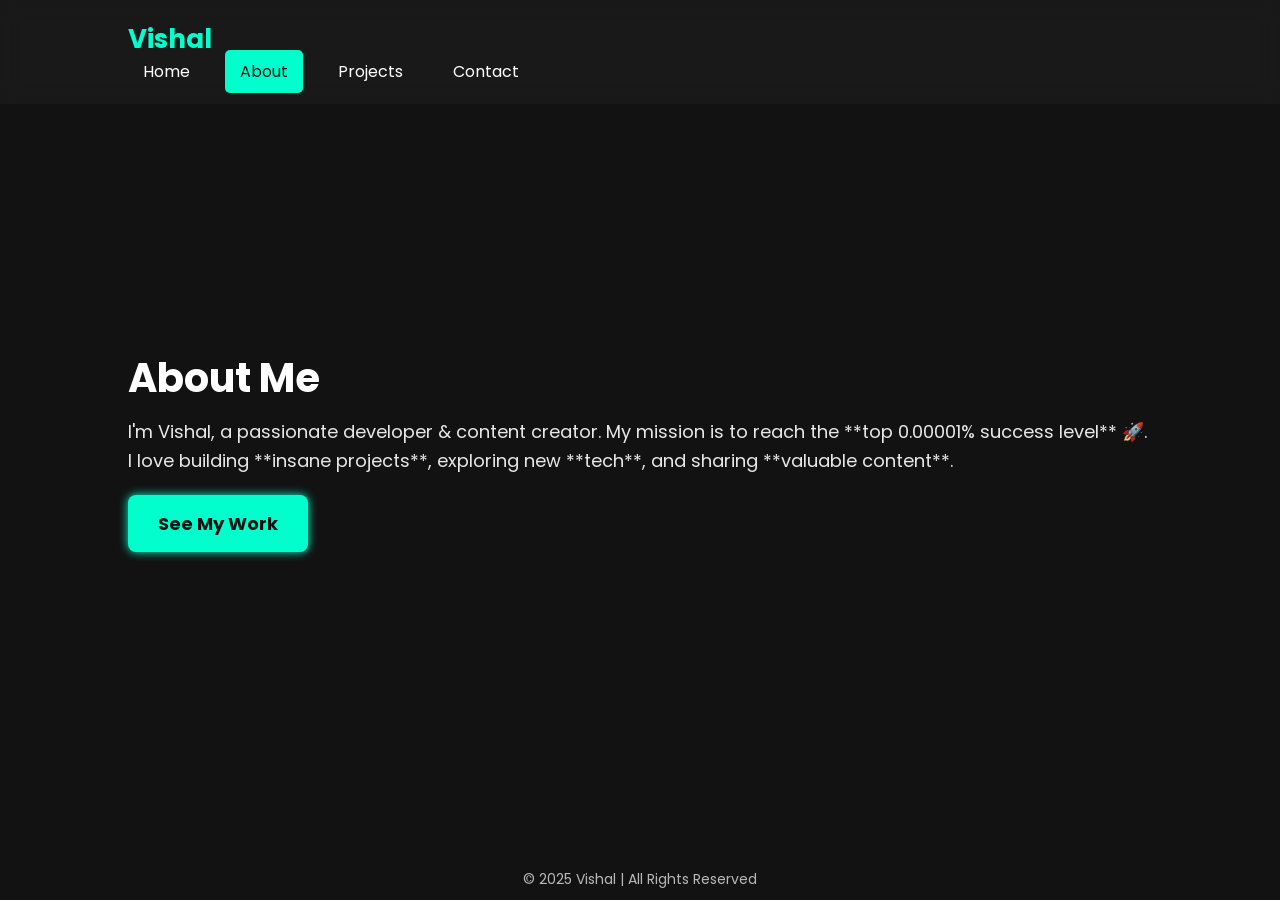
==== about.html @ 32d5eca8 "Add files via upload" ====
<!DOCTYPE html>
<html lang="en">
<head>
    <meta charset="UTF-8">
    <meta name="viewport" content="width=device-width, initial-scale=1.0">
    <title>About | Vishal</title>
    <link rel="stylesheet" href="styles.css">
</head>
<body>

    <!-- 🔥 Navbar -->
    <header>
        <nav>
            <h1>Vishal</h1>
            <ul>
                <li><a href="index.html">Home</a></li>
                <li><a href="about.html" class="active">About</a></li>
                <li><a href="projects.html">Projects</a></li>
                <li><a href="contact.html">Contact</a></li>
            </ul>
        </nav>
    </header>

    <!-- 🔥 About Section -->
    <section class="about">
        <div class="about-left">
            <h2>About Me</h2>
            <p>I'm <span class="highlight">Vishal</span>, a passionate developer & content creator.  
                My mission is to reach the **top 0.00001% success level** 🚀.  
                I love building **insane projects**, exploring new **tech**, and sharing **valuable content**.  
            </p>
            <a href="projects.html" class="btn">See My Work</a>
        </div>
        
    </section>

    <!-- 🔥 Footer -->
    <footer>
        <p>© 2025 Vishal | All Rights Reserved</p>
    </footer>

</body>
</html>
---- styles.css ----
@import url('https://fonts.googleapis.com/css2?family=Poppins:wght@300;400;700&display=swap');

* {
    margin: 0;
    padding: 0;
    box-sizing: border-box;
    font-family: 'Poppins', sans-serif;
}

body {
    background-color: #121212;
    color: #ffffff;
}

/* 🔥 Glassmorphism Navbar */
header {
    position: fixed;
    top: 0;
    width: 100%;
    display: flex;
    justify-content: space-between;
    align-items: center;
    padding: 20px 10%;
    background: rgba(30, 30, 30, 0.6);
    backdrop-filter: blur(10px);
    z-index: 1000;
}

nav h1 {
    font-size: 26px;
    font-weight: 700;
    color: #00ffcc;
}

nav ul {
    list-style: none;
    display: flex;
    gap: 20px;
}

nav ul li a {
    text-decoration: none;
    color: #ffffff;
    padding: 10px 15px;
    border-radius: 5px;
    transition: 0.3s;
}

nav ul li a:hover, .active {
    background: #00ffcc;
    color: #121212;
}

/* 🔥 Hero Section */
.hero {
    display: flex;
    align-items: center;
    justify-content: space-between;
    height: 100vh;
    padding: 0 10%;
    text-align: left;
}

/* Left Side - Text */
.hero-content {
    flex: 1;
}

.hero-content h2 {
    font-size: 30px;
    font-weight: 400;
    opacity: 0.8;
}

.hero-content h1 {
    font-size: 60px;
    font-weight: 700;
    text-transform: uppercase;
}

.hero-content p {
    font-size: 22px;
    margin-top: 10px;
    opacity: 0.9;
}

/* Right Side - Image */
.hero-image {
    flex: 1;
    display: flex;
    justify-content: center;
    align-items: center;
}

.hero-image img {
    width: 300px;
    height: auto;
    border-radius: 50%;
    border: 4px solid #00ffcc;
    box-shadow: 0 0 20px #00ffcc;
    transition: 0.3s;
}

.hero-image img:hover {
    transform: scale(1.05);
}

/* 🔥 About Section */
.about {
    display: flex;
    align-items: center;
    justify-content: space-between;
    height: 100vh;
    padding: 0 10%;
}

/* Left Side - Text */
.about-left {
    flex: 1;
}

.about-left h2 {
    font-size: 40px;
    font-weight: 700;
    margin-bottom: 10px;
}

.about-left p {
    font-size: 18px;
    line-height: 1.6;
    opacity: 0.9;
}

/* Right Side - Image */
.about-right {
    flex: 1;
    display: flex;
    justify-content: center;
    align-items: center;
}

.about-right img {
    width: 280px;
    height: auto;
    border-radius: 50%;
    border: 4px solid #00ffcc;
    box-shadow: 0 0 20px #00ffcc;
    transition: 0.3s;
}

.about-right img:hover {
    transform: scale(1.05);
}

/* 🔥 Projects Section */
.projects {
    height: 100vh;
    display: flex;
    flex-direction: column;
    align-items: center;
    justify-content: center;
    text-align: center;
}

.projects ul {
    list-style: none;
    margin-top: 10px;
}

.projects ul li {
    font-size: 20px;
    margin: 10px 0;
    transition: 0.3s;
}

.projects ul li:hover {
    color: #00ffcc;
    transform: scale(1.05);
}

/* 🔥 Contact Section */
.contact {
    height: 100vh;
    display: flex;
    flex-direction: column;
    align-items: center;
    justify-content: center;
    text-align: center;
}

/* 🔥 Call to Action Button */
.btn {
    display: inline-block;
    margin-top: 20px;
    padding: 15px 30px;
    background: #00ffcc;
    color: #121212;
    text-decoration: none;
    font-weight: bold;
    font-size: 18px;
    border-radius: 8px;
    transition: 0.3s;
    box-shadow: 0 0 10px #00ffcc;
}

.btn:hover {
    background: #00cca3;
    box-shadow: 0 0 20px #00ffcc;
    transform: scale(1.05);
}

/* 🔥 Footer */
footer {
    position: absolute;
    bottom: 10px;
    width: 100%;
    text-align: center;
    font-size: 14px;
    opacity: 0.7;
}

/* 🔥 Social Icons */
.social-icons {
    display: flex;
    justify-content: center;
    gap: 15px;
    margin-bottom: 10px;
}

.social-icons img {
    width: 30px;
    transition: 0.3s;
}

.social-icons img:hover {
    transform: scale(1.2);
    filter: drop-shadow(0 0 10px #00ffcc);
}

/* 🔥 Animations */
@keyframes fadeIn {
    from { opacity: 0; transform: translateY(-20px); }
    to { opacity: 1; transform: translateY(0); }
}
/* 🔥 Contact Section */
.contact {
    height: 100vh;
    display: flex;
    flex-direction: column;
    align-items: center;
    justify-content: center;
    text-align: center;
}

.contact h2 {
    font-size: 40px;
    font-weight: 700;
    margin-bottom: 10px;
}

.contact p {
    font-size: 18px;
    margin: 5px 0;
}

.contact a {
    color: #00ffcc;
    text-decoration: none;
    font-weight: bold;
}

.contact a:hover {
    text-decoration: underline;
}

/* 🔥 Footer with Social Icons */
footer {
    position: absolute;
    bottom: 10px;
    width: 100%;
    text-align: center;
    font-size: 14px;
    opacity: 0.7;
}

/* 🔥 Social Icons */
.social-icons {
    display: flex;
    justify-content: center;
    gap: 15px;
    margin-bottom: 10px;
}

.social-icons img {
    width: 30px;
    transition: 0.3s;
}

.social-icons img:hover {
    transform: scale(1.2);
    filter: drop-shadow(0 0 10px #00ffcc);
}
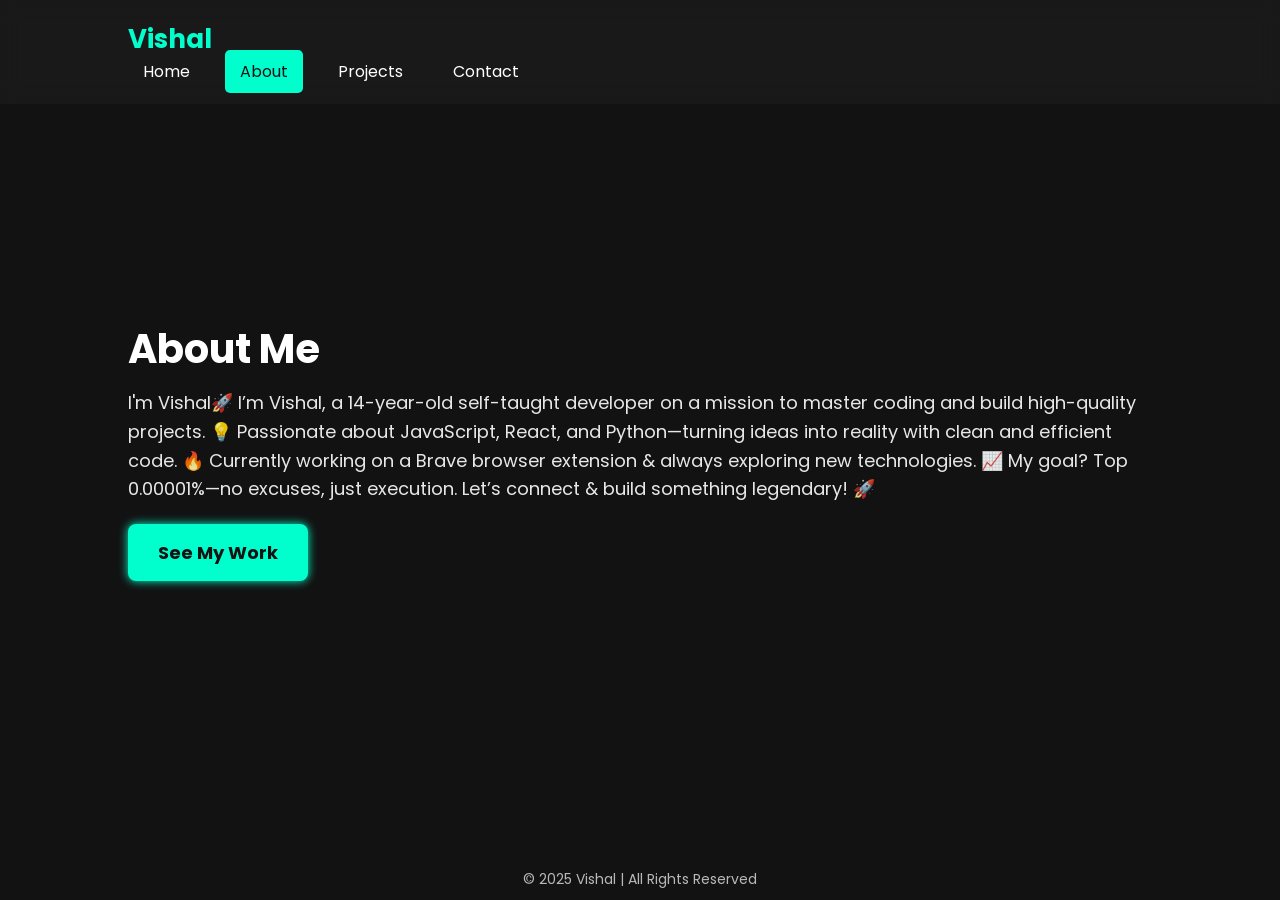
==== commit 7113bf53: "Update about.html" ====
--- a/about.html
+++ b/about.html
@@ -25,9 +25,12 @@
     <section class="about">
         <div class="about-left">
             <h2>About Me</h2>
-            <p>I'm <span class="highlight">Vishal</span>, a passionate developer & content creator.  
-                My mission is to reach the **top 0.00001% success level** 🚀.  
-                I love building **insane projects**, exploring new **tech**, and sharing **valuable content**.  
+            <p>I'm <span class="highlight">Vishal</span>🚀 I’m Vishal, a 14-year-old self-taught developer on a mission to master coding and build high-quality projects.
+💡 Passionate about JavaScript, React, and Python—turning ideas into reality with clean and efficient code.
+🔥 Currently working on a Brave browser extension & always exploring new technologies.
+📈 My goal? Top 0.00001%—no excuses, just execution.
+
+Let’s connect & build something legendary! 🚀
             </p>
             <a href="projects.html" class="btn">See My Work</a>
         </div>
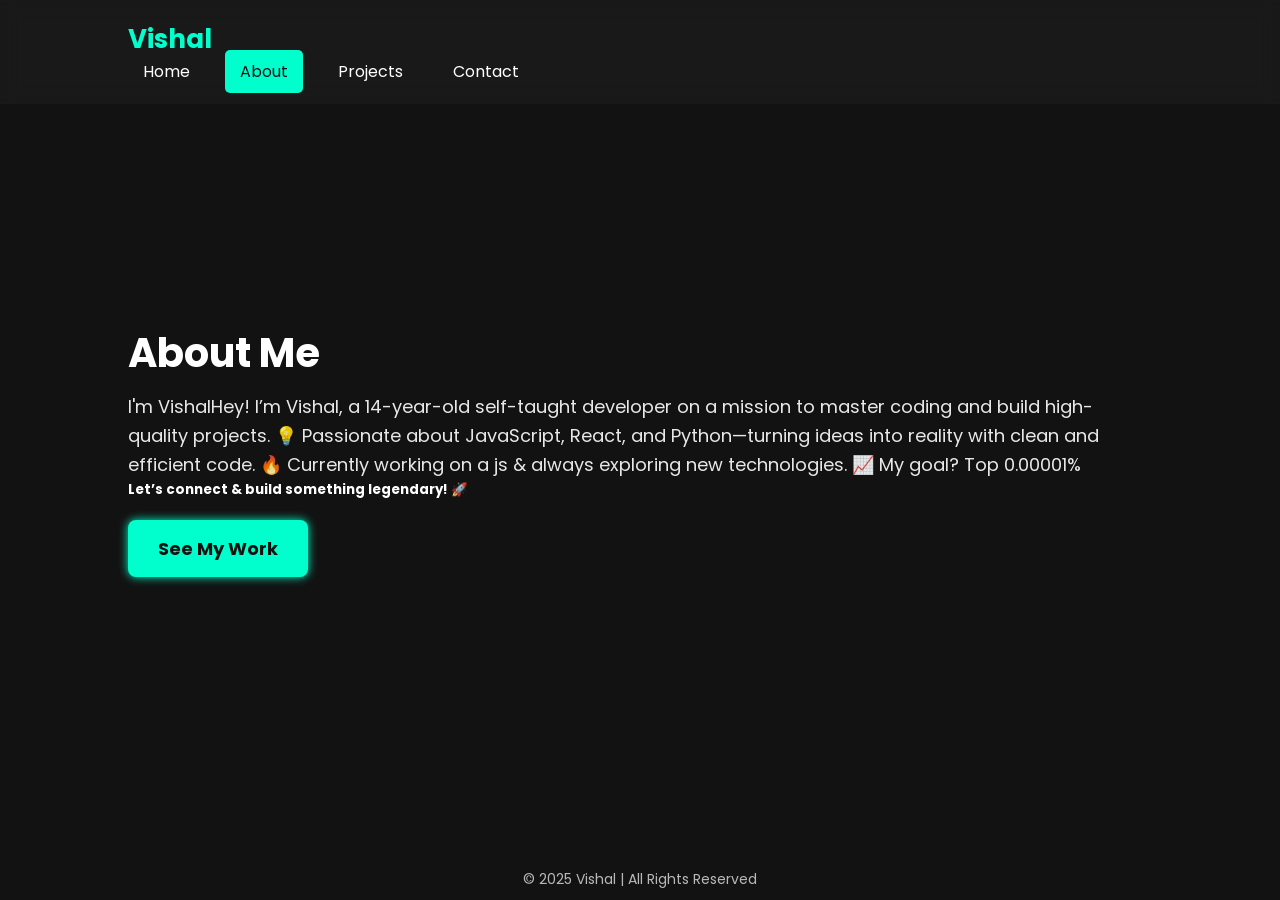
==== commit d5895ef7: "Update about.html" ====
--- a/about.html
+++ b/about.html
@@ -8,7 +8,7 @@
 </head>
 <body>
 
-    <!-- 🔥 Navbar -->
+    <!--  Navbar -->
     <header>
         <nav>
             <h1>Vishal</h1>
@@ -21,16 +21,18 @@
         </nav>
     </header>
 
-    <!-- 🔥 About Section -->
+    <!-- About Section -->
     <section class="about">
         <div class="about-left">
             <h2>About Me</h2>
-            <p>I'm <span class="highlight">Vishal</span>🚀 I’m Vishal, a 14-year-old self-taught developer on a mission to master coding and build high-quality projects.
+            <p>I'm <span class="highlight">Vishal</span>Hey! I’m Vishal, a 14-year-old self-taught developer on a mission to master coding and build high-quality projects.
 💡 Passionate about JavaScript, React, and Python—turning ideas into reality with clean and efficient code.
-🔥 Currently working on a Brave browser extension & always exploring new technologies.
-📈 My goal? Top 0.00001%—no excuses, just execution.
-
-Let’s connect & build something legendary! 🚀
+🔥 Currently working on a js & always exploring new technologies.
+📈 My goal? Top 0.00001%
+                <h5>
+            Let’s connect & build something legendary! 🚀
+             </h5>
+                
             </p>
             <a href="projects.html" class="btn">See My Work</a>
         </div>
